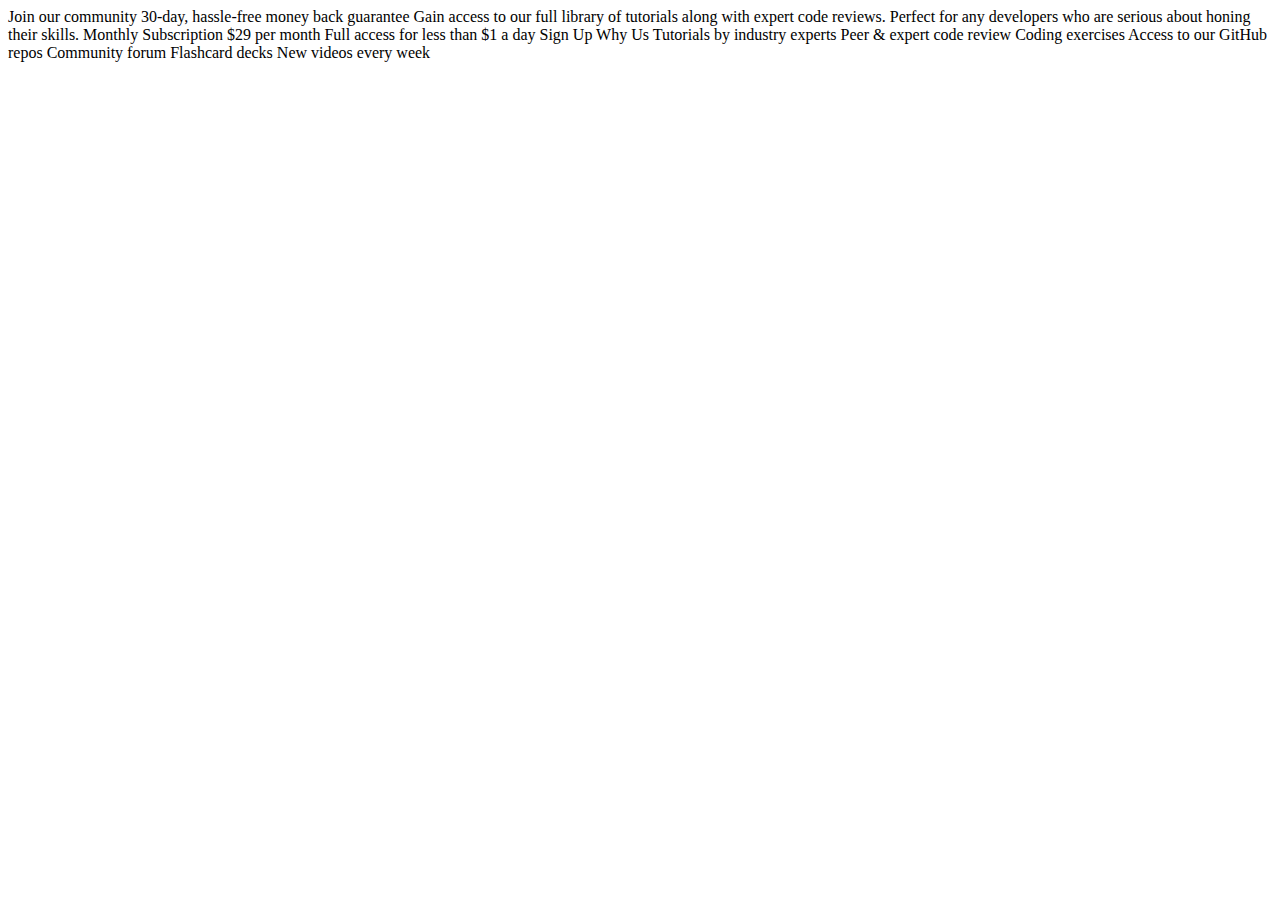
==== Projects/single-price-grid-component/index.html @ f86058a6 "single-price-grid-component-project" ====
<!DOCTYPE html>
<html lang="en">
<head>
  <meta charset="UTF-8">
  <meta name="viewport" content="width=device-width, initial-scale=1.0"> <!-- displays site properly based on user's device -->

  <link rel="icon" type="image/png" sizes="32x32" href="./images/favicon-32x32.png">
  
  <title>Single Price Grid Component</title>

</head>
<body>
  Join our community

  30-day, hassle-free money back guarantee

  Gain access to our full library of tutorials along with expert code reviews. 
  Perfect for any developers who are serious about honing their skills.

  Monthly Subscription

  &dollar;29 per month

  Full access for less than &dollar;1 a day

  Sign Up

  Why Us

  Tutorials by industry experts
  Peer &amp; expert code review
  Coding exercises
  Access to our GitHub repos
  Community forum
  Flashcard decks
  New videos every week
  
  <footer>
  </footer>
</body>
</html>
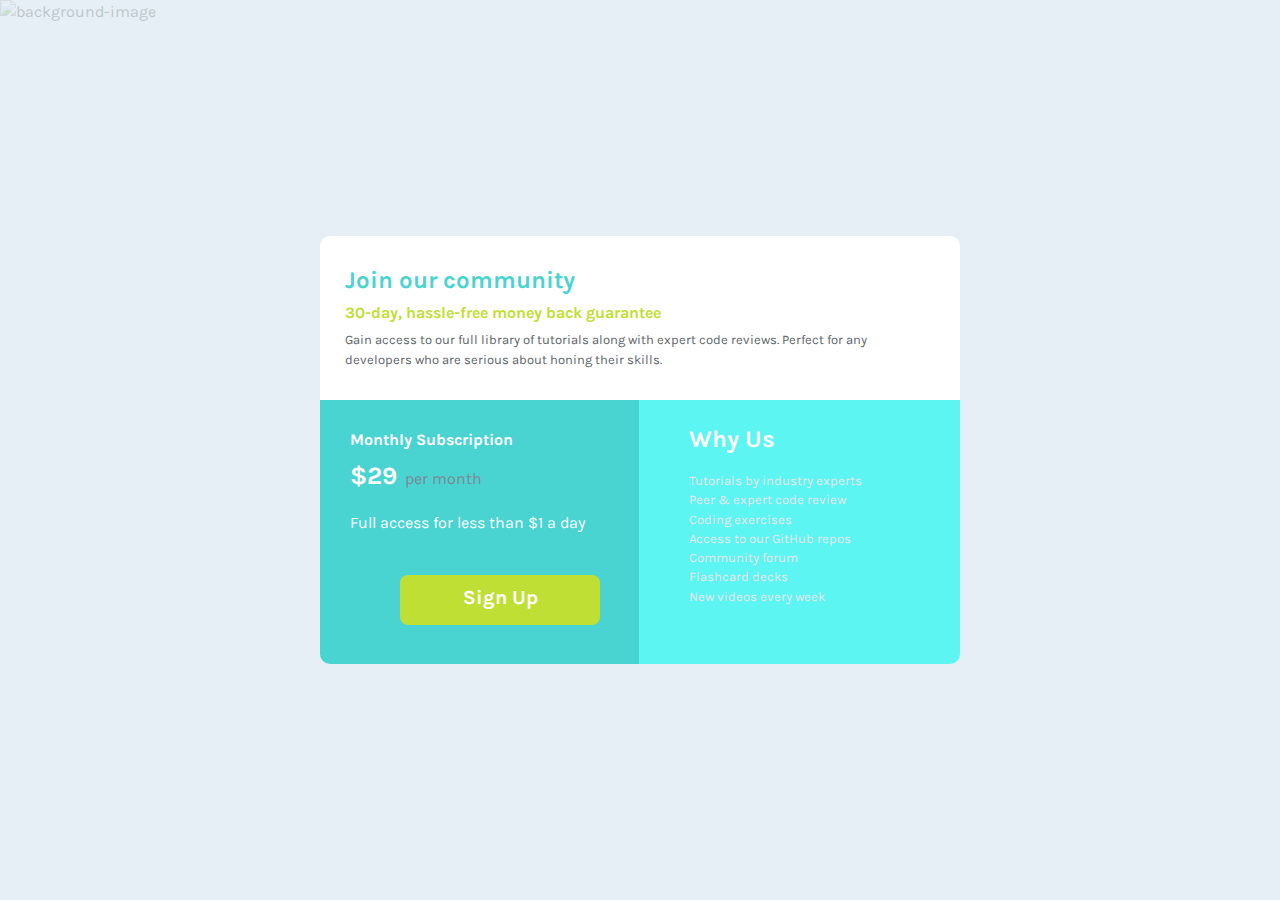
==== commit 064dbd45: "single_price_submission" ====
--- a/Projects/single-price-grid-component/index.html
+++ b/Projects/single-price-grid-component/index.html
@@ -5,37 +5,48 @@
   <meta name="viewport" content="width=device-width, initial-scale=1.0"> <!-- displays site properly based on user's device -->
 
   <link rel="icon" type="image/png" sizes="32x32" href="./images/favicon-32x32.png">
-  
+  <link rel="preconnect" href="https://fonts.googleapis.com">
+  <link rel="preconnect" href="https://fonts.gstatic.com" crossorigin>
+  <link href="https://fonts.googleapis.com/css2?family=Karla:ital,wght@0,200..800;1,200..800&display=swap" rel="stylesheet">
+  <link href="https://cdn.jsdelivr.net/npm/bootstrap@5.3.3/dist/css/bootstrap.min.css" rel="stylesheet" integrity="sha384-QWTKZyjpPEjISv5WaRU9OFeRpok6YctnYmDr5pNlyT2bRjXh0JMhjY6hW+ALEwIH" crossorigin="anonymous">
+  <link rel="stylesheet" href="styles.css">
   <title>Single Price Grid Component</title>
-
 </head>
-<body>
-  Join our community
-
-  30-day, hassle-free money back guarantee
-
-  Gain access to our full library of tutorials along with expert code reviews. 
-  Perfect for any developers who are serious about honing their skills.
-
-  Monthly Subscription
-
-  &dollar;29 per month
-
-  Full access for less than &dollar;1 a day
-
-  Sign Up
-
-  Why Us
-
-  Tutorials by industry experts
-  Peer &amp; expert code review
-  Coding exercises
-  Access to our GitHub repos
-  Community forum
-  Flashcard decks
-  New videos every week
-  
-  <footer>
-  </footer>
+<body >
+  <img src="https://img.freepik.com/free-vector/flat-minimal-geometric-background_52683-61878.jpg?w=740&t=st=1709653664~exp=1709654264~hmac=07394521e6fc6b5c8b90a31ea0e9b3f25295d697504eb248052aca67446b93a4" alt="background-image">
+  <div class="container justify-left">  
+    <div class="row">
+      <div class="community col">
+        <h4 id="com-heading">Join our community</h4>
+        <h6 id="sub-heading">30-day, hassle-free money back guarantee</h6>
+        <p id="community-text">Gain access to our full library of tutorials along with expert code reviews. 
+          Perfect for any developers who are serious about honing their skills.</p>
+      </div>
+      
+      <div class="below" style="margin-top: -15px;">
+        <div class="row">
+          <div class="payment col">
+            <h6 id="pay-heading">Monthly Subscription</h6>
+            <p><span id="price">&dollar;29</span><span id="small-text">&nbsp; per month</span></p>
+            <section id="pay-text">Full access for less than &dollar;1 a day</section>
+            <a class="btn btn-primary btn-lg" type="button" href="...">Sign Up</a>
+          </div>
+          
+          <div class="why-us col">
+            <h4>Why Us</h4>
+            <section>
+            <p>Tutorials by industry experts</p>
+            <p>Peer &amp; expert code review</p>  
+            <p>Coding exercises</p>
+            <p>Access to our GitHub repos</p>
+            <p>Community forum</p>
+            <p>Flashcard decks</p>
+            <p>New videos every week</p>
+            </section>
+          </div>
+      </div>
+      </div>
+    </div>
+  </div>
 </body>
 </html>--- a/Projects/single-price-grid-component/styles.css
+++ b/Projects/single-price-grid-component/styles.css
@@ -0,0 +1,128 @@
+* {
+    margin: 0;
+    padding: 0;
+    box-sizing: border-box;
+}
+body {
+    background-color: hsl(204, 43%, 93%);
+    background-image: url() ;
+    font-family: "karla";
+    display: flex;
+    justify-content: center;
+    align-items: center;
+    height: 100vh;
+    width: 100%;
+}
+.container {
+    width: 50%;
+    position: absolute;
+}
+#com-heading {
+    color:  hsl(179, 62%, 56%);
+    font-weight: 700;
+}
+#sub-heading {
+    color: hsl(71, 73%, 54%);
+    font-weight: 700;
+}
+#community-text {
+    color: hsl(200, 6%, 39%);
+    font-size: 13px;
+}
+.community {
+    padding: 30px 25px;
+    border-radius: 10px;
+    background-color: white;
+}
+.payment {
+    background-color: hsl(179, 62%, 56%);
+    border-end-start-radius: 10px;
+    padding: 30px 30px 0 30px;
+
+}
+#pay-heading {
+    color: white;
+    font-weight: 700;
+}
+#price {
+    font-size: 25px;
+    font-weight: 700;
+    color: white;
+}
+.payment p {
+    color: hsl(217, 10%, 54%);
+}
+#pay-text {
+    color: white;
+}
+.btn {
+    margin-top: 20px;
+    background-color: hsl(71, 73%, 54%);
+    border-color: hsl(71, 73%, 54%);
+    font-weight: 700;
+    width: 200px;
+    height: 45px;
+    border: transparent;
+}
+.btn:hover {
+    background-color: hsl(71, 66%, 40%);
+    font-size: large;
+}
+.why-us {
+    background-color: hsl(179,  88%, 66%);
+    padding-top: 25px; 
+    color: white; 
+    border-end-end-radius: 10px;
+    padding-bottom: 50px;
+}
+.why-us h4 {
+    font-weight: 700;
+    margin-bottom: 25px;
+}
+.why-us section {
+   line-height:25%;
+   font-size: 13px;
+   color: hsl(0, 0%, 91%);
+}
+img {
+    position: absolute; 
+    height: 100vh;
+    width: 100%; 
+    opacity:20%;
+}
+@media (min-width: 375px) {
+    .payment {
+        padding: 30px 30px 10px 30px;
+        border-radius: 0px;
+    }
+    #pay-text {
+        margin-bottom: -20px;
+    }
+    .btn {
+        width: 125px;
+        height: 50px;
+    }
+    .why-us {
+        border-bottom-left-radius: 10px;
+        border-bottom-right-radius: 10px;
+        padding-left: 25px;
+    }
+}
+@media (max-width: 1440px) {
+    #pay-text {
+        margin-bottom: 20px;
+    }
+    .btn {
+        position: relative;
+        left: 50px;
+        width: 200px;
+    }
+    .payment {
+        border-bottom-left-radius: 10px;
+    }
+    .why-us {
+        border-radius: 0;
+        border-bottom-right-radius: 10px;
+        padding-left: 50px;
+    }
+}